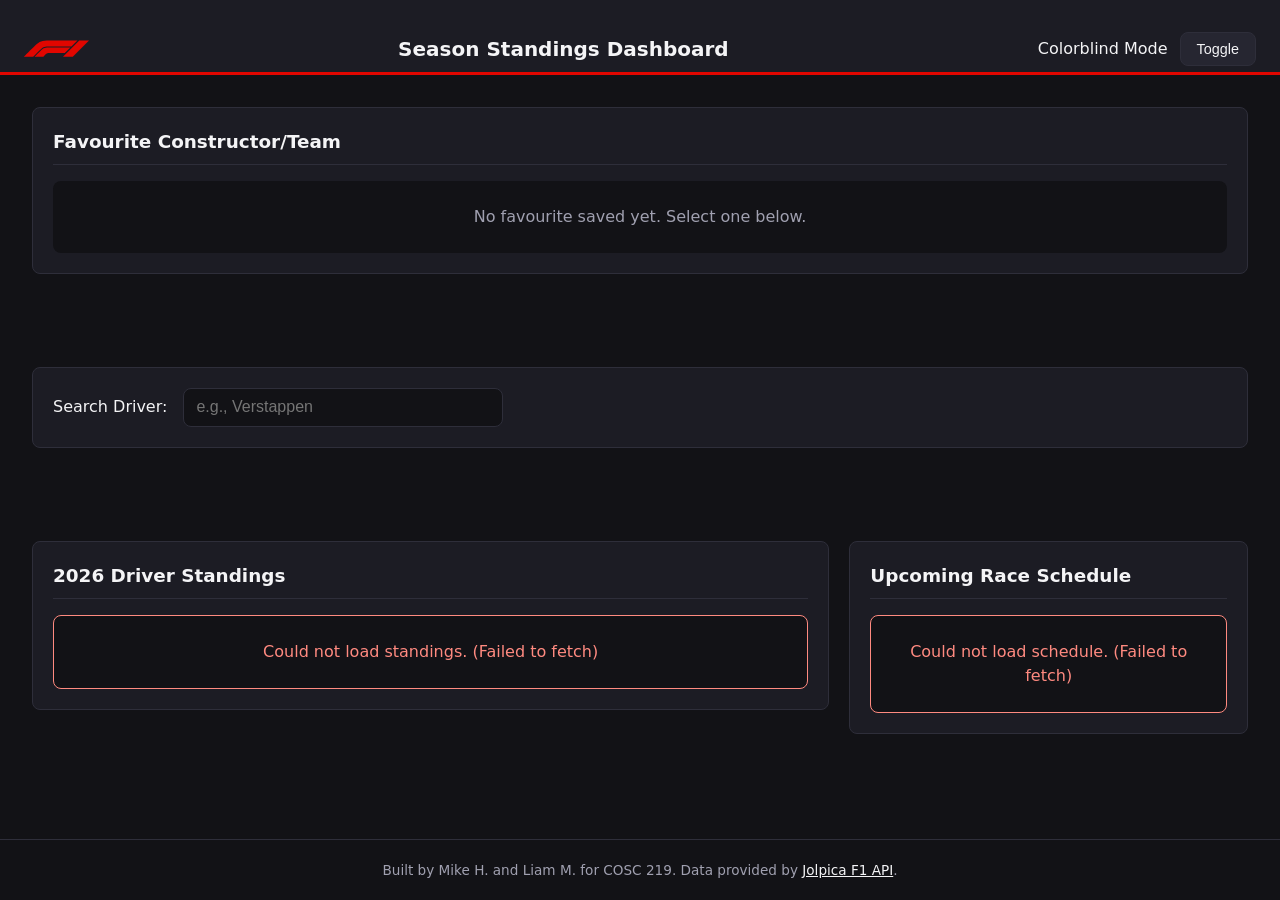
==== index.html @ 8c7723d0 "Favicon added" ====
<!DOCTYPE html>
<html lang="en">

<head>
  <meta charset="UTF-8">
  <meta name="viewport" content="width=device-width, initial-scale=1.0">
  <title>Formula 1 Season Dashboard</title>
  <link rel="stylesheet" href="css/style.css">
  <script type="module" src="js/main.js" defer></script>
  <link rel="icon" type="image/svg+xml" href="assets/f1-logo.svg">
</head>

<body class="dark-mode">

  <header>
    <div class="logo-container">
      <!-- Placeholder for the official F1 logo -->
      <img src="assets/f1-logo.svg" alt="Formula 1 Logo" id="f1-logo">
    </div>
    <h1>Season Standings Dashboard</h1>

    <div class="controls">
      <label for="colorblind-toggle">Colorblind Mode</label>
      <button id="colorblind-toggle" aria-pressed="false">Toggle</button>
    </div>
  </header>

  <main>
    <!-- Favourites Section -->
    <section id="favourites-section" aria-labelledby="favourites-heading">
      <h2 id="favourites-heading">Favourite Constructor/Team</h2>
      <div id="favourites-container">
        <p class="empty-state">No favourite saved yet. Select one below.</p>
        <!-- Populated via localStorage -->
      </div>
    </section>

    <!-- Filter and Search Controls -->
    <section id="filters-section" aria-labelledby="filters-heading">
      <h2 id="filters-heading" class="visually-hidden">Filter Standings</h2>
      <form id="filter-form">
        <label for="driver-search">Search Driver:</label>
        <input type="text" id="driver-search" placeholder="e.g., Verstappen">
      </form>
    </section>

    <!-- Standings Data Grid -->
    <section id="standings-section" aria-labelledby="standings-heading">
      <h2 id="standings-heading">2026 Driver Standings</h2>

      <div id="standings-loading" class="ui-state">Loading data from Jolpica F1...</div>
      <div id="standings-error" class="ui-state hidden" aria-live="assertive"></div>

      <div id="standings-loaded" class="hidden">
        <table id="standings-table">
          <thead>
            <tr>
              <th scope="col">Pos</th>
              <th scope="col">Driver</th>
              <th scope="col">Constructor</th>
              <th scope="col">Points</th>
              <th scope="col">Action</th>
            </tr>
          </thead>
          <tbody id="standings-body">
            <!-- JavaScript using textContent goes here -->
          </tbody>
        </table>
      </div>
    </section>

    <!-- Schedule Data -->
    <section id="schedule-section" aria-labelledby="schedule-heading">
      <h2 id="schedule-heading">Upcoming Race Schedule</h2>
      <div id="schedule-loading" class="ui-state">Loading schedule...</div>
      <div id="schedule-error" class="ui-state hidden" aria-live="assertive"></div>

      <ul id="schedule-list" class="hidden">
        <!-- JavaScript using textContent goes here -->
      </ul>
    </section>
  </main>

  <footer>
    <p>Built by Mike H. and Liam M. for COSC 219. Data provided by <a href="https://jolpi.ca/" target="_blank">Jolpica
        F1 API</a>.</p>
  </footer>

</body>

</html>
---- css/style.css ----
/* =========================================
   CSS Variables
   ========================================= */
:root {
    /* Base UI Colors */
    --bg-page: #121216;
    --bg-surface: #1c1c24;
    --bg-surface-hover: #262631;
    --border-color: #2e2e3a;
    --text-primary: #f4f4f6;
    --text-muted: #a0a0b0;
    --accent-f1: #e10600;
    --focus-ring: #ffd166;

    /* 2026 Constructor Colors (Default) */
    --team-mercedes: #27f4d2;
    --team-ferrari: #e8002d;
    --team-red-bull: #3671c6;
    --team-mclaren: #ff8000;
    --team-racing-bulls: #6692ff;
    --team-alpine: #ff87bc;
    --team-haas: #b6babd;
    --team-audi: #ff2d00;
    --team-williams: #64c4ff;
    --team-aston-martin: #229971;
    --team-cadillac: #c5b358;

    --radius: 8px;
    --gap: 1.25rem;
}

/* Colorblind-Safe Constructor Overrides */
body.colorblind {
    --team-mercedes: #56b4e9;
    --team-ferrari: #d55e00;
    --team-red-bull: #0072b2;
    --team-mclaren: #e69f00;
    --team-racing-bulls: #cc79a7;
    --team-alpine: #f0e442;
    --team-haas: #d9d9d9;
    --team-audi: #ff6e54;
    --team-williams: #88ccee;
    --team-aston-martin: #009e73;
    --team-cadillac: #ddcc77;
}

/* =========================================
   Reset & Base Typography
   ========================================= */
*,
*::before,
*::after {
    box-sizing: border-box;
    margin: 0;
    padding: 0;
}

body {
    font-family: system-ui, -apple-system, BlinkMacSystemFont, "Segoe UI", Roboto, sans-serif;
    background-color: var(--bg-page);
    color: var(--text-primary);
    line-height: 1.5;
    min-height: 100vh;
    display: flex;
    flex-direction: column;
}

:focus-visible {
    outline: 3px solid var(--focus-ring);
    outline-offset: 2px;
}

/* =========================================
   Utility Classes
   ========================================= */
.hidden {
    display: none !important;
}

.visually-hidden {
    position: absolute;
    width: 1px;
    height: 1px;
    padding: 0;
    margin: -1px;
    overflow: hidden;
    clip: rect(0, 0, 0, 0);
    white-space: nowrap;
    border: 0;
}

/* =========================================
   Header & Controls
   ========================================= */
header {
    background-color: var(--bg-surface);
    border-bottom: 3px solid var(--accent-f1);
    height: 75px;
    padding: 1rem 1.5rem;
    display: flex;
    flex-wrap: wrap;
    align-items: center;
    justify-content: space-between;
    gap: 1rem;
}

.logo-container img {
    height: 65px;
    width: auto;
    display: block;
}

header h1 {
    font-size: 1.25rem;
    font-weight: 700;
}

.controls {
    display: flex;
    align-items: center;
    gap: 0.75rem;
}

/* =========================================
   Buttons & Form Inputs
   ========================================= */
button {
    background-color: var(--bg-surface-hover);
    color: var(--text-primary);
    border: 1px solid var(--border-color);
    border-radius: var(--radius);
    padding: 0.5rem 1rem;
    font-size: 0.9rem;
    cursor: pointer;
    transition: background-color 0.15s ease, border-color 0.15s ease;
}

button:hover {
    background-color: #323242;
    border-color: var(--text-muted);
}

button[aria-pressed="true"] {
    background-color: var(--accent-f1);
    border-color: var(--accent-f1);
    color: #ffffff;
    font-weight: 600;
}

input[type="text"] {
    width: 100%;
    max-width: 320px;
    padding: 0.6rem 0.75rem;
    background-color: var(--bg-page);
    color: var(--text-primary);
    border: 1px solid var(--border-color);
    border-radius: var(--radius);
    font-size: 1rem;
}

/* =========================================
   Main Layout
   ========================================= */
main {
    flex: 1;
    width: 100%;
    max-width: 1400px;
    margin: 0 auto;
    padding: 1.5rem 1rem;
    display: grid;
    grid-template-columns: 1fr;
    gap: var(--gap);
}

section {
    background-color: var(--bg-surface);
    border: 1px solid var(--border-color);
    border-radius: var(--radius);
    padding: 1.25rem;
}

section h2 {
    font-size: 1.15rem;
    margin-bottom: 1rem;
    border-bottom: 1px solid var(--border-color);
    padding-bottom: 0.5rem;
}

#filter-form {
    display: flex;
    flex-direction: column;
    gap: 0.5rem;
}

/* =========================================
   UI States
   ========================================= */
.ui-state,
.empty-state {
    padding: 1.5rem;
    text-align: center;
    color: var(--text-muted);
    background-color: var(--bg-page);
    border-radius: var(--radius);
}

#standings-error,
#schedule-error {
    color: #ff8a80;
    border: 1px solid #ff8a80;
}

/* =========================================
   Standings Table & Schedule List
   ========================================= */
#standings-loaded {
    overflow-x: auto;
}

#standings-table {
    width: 100%;
    border-collapse: collapse;
    text-align: left;
    font-size: 0.95rem;
}

#standings-table th,
#standings-table td {
    padding: 0.75rem 0.5rem;
    border-bottom: 1px solid var(--border-color);
}

#standings-table th {
    color: var(--text-muted);
    font-weight: 600;
}

#schedule-list {
    list-style: none;
    display: flex;
    flex-direction: column;
    gap: 0.75rem;
}

#schedule-list li {
    background-color: var(--bg-page);
    padding: 0.85rem 1rem;
    border-radius: var(--radius);
    border-left: 4px solid var(--accent-f1);
}

.team-badge {
    display: inline-flex;
    align-items: center;
    gap: 0.5rem;
}

.team-badge::before {
    content: "";
    display: inline-block;
    width: 4px;
    height: 1.1em;
    border-radius: 2px;
    background-color: var(--team-color, var(--text-muted));
}

/* =========================================
   Footer
   ========================================= */
footer {
    text-align: center;
    padding: 1.25rem;
    color: var(--text-muted);
    font-size: 0.85rem;
    border-top: 1px solid var(--border-color);
}

footer a {
    color: var(--text-primary);
}

/* =========================================
   Desktop Breakpoint
   ========================================= */
@media (min-width: 900px) {
    main {
        padding: 2rem;
        grid-template-columns: 2fr 1fr;
        align-items: start;
    }

    #favourites-section,
    #filters-section {
        grid-column: 1 / -1;
    }

    #filter-form {
        flex-direction: row;
        align-items: center;
        gap: 1rem;
    }
}
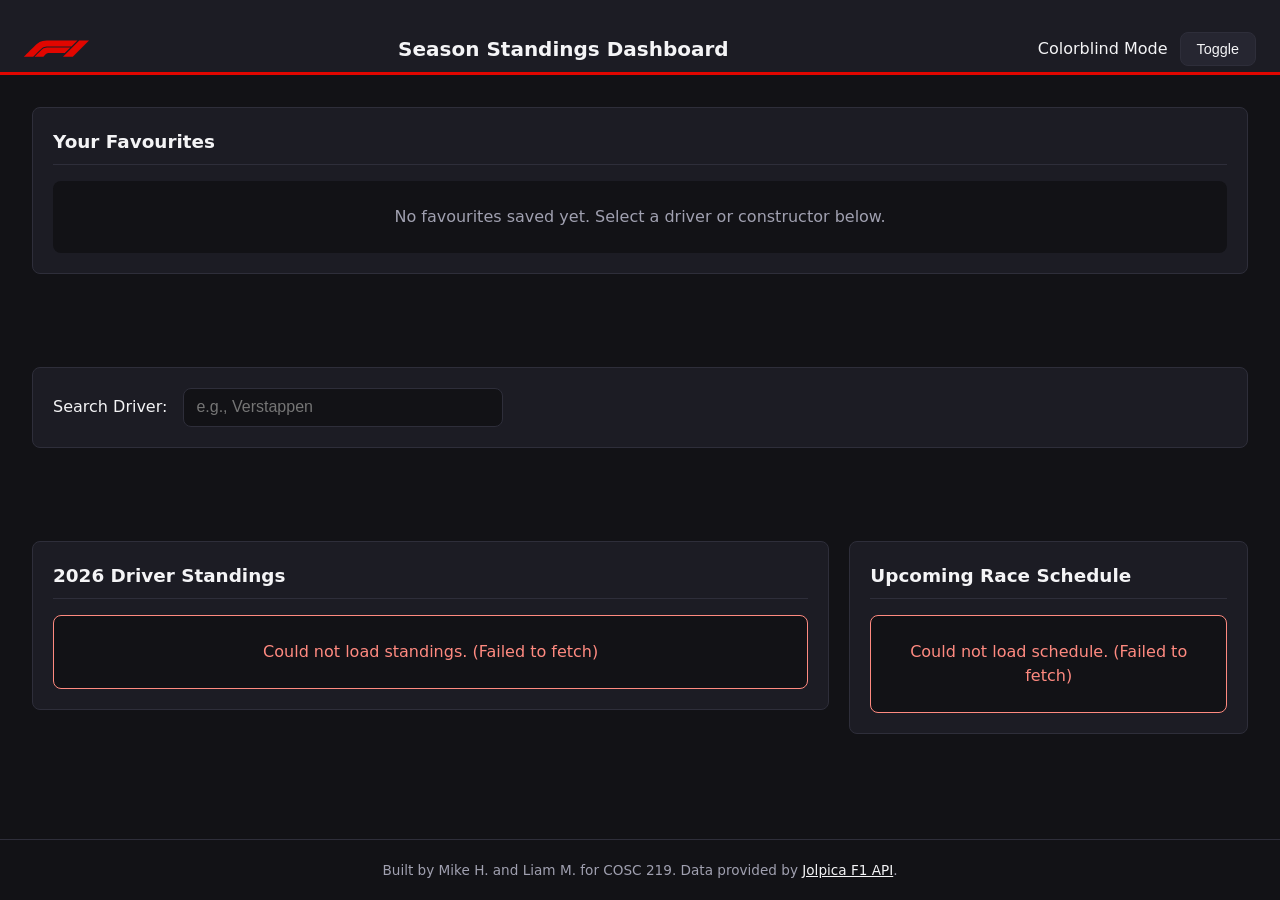
==== commit a61729a3: "Modiefied landing page and stylesheet for updated favourites section" ====
--- a/index.html
+++ b/index.html
@@ -28,12 +28,11 @@
   <main>
     <!-- Favourites Section -->
     <section id="favourites-section" aria-labelledby="favourites-heading">
-      <h2 id="favourites-heading">Favourite Constructor/Team</h2>
-      <div id="favourites-container">
-        <p class="empty-state">No favourite saved yet. Select one below.</p>
-        <!-- Populated via localStorage -->
-      </div>
-    </section>
+  <h2 id="favourites-heading">Your Favourites</h2>
+  <div id="favourites-container">
+    <p class="empty-state">No favourites saved yet. Select a driver or constructor below.</p>
+  </div>
+</section>
 
     <!-- Filter and Search Controls -->
     <section id="filters-section" aria-labelledby="filters-heading">
--- a/css/style.css
+++ b/css/style.css
@@ -280,6 +280,44 @@
 }
 
 /* =========================================
+   Favourites Section
+   ========================================= */
+#favourites-container {
+  display: grid;
+  grid-template-columns: repeat(auto-fit, minmax(220px, 1fr));
+  gap: 1rem;
+}
+
+.fav-card {
+  background-color: var(--bg-page);
+  border: 1px solid var(--border-color);
+  border-left: 4px solid var(--team-color, var(--accent-f1));
+  border-radius: var(--radius);
+  padding: 0.85rem 1rem;
+  display: flex;
+  justify-content: space-between;
+  align-items: center;
+  gap: 0.75rem;
+}
+
+.fav-card-label {
+  font-size: 0.75rem;
+  text-transform: uppercase;
+  color: var(--text-muted);
+}
+
+.action-buttons {
+  display: flex;
+  flex-wrap: wrap;
+  gap: 0.4rem;
+}
+
+.action-buttons button {
+  padding: 0.35rem 0.65rem;
+  font-size: 0.8rem;
+}
+
+/* =========================================
    Desktop Breakpoint
    ========================================= */
 @media (min-width: 900px) {
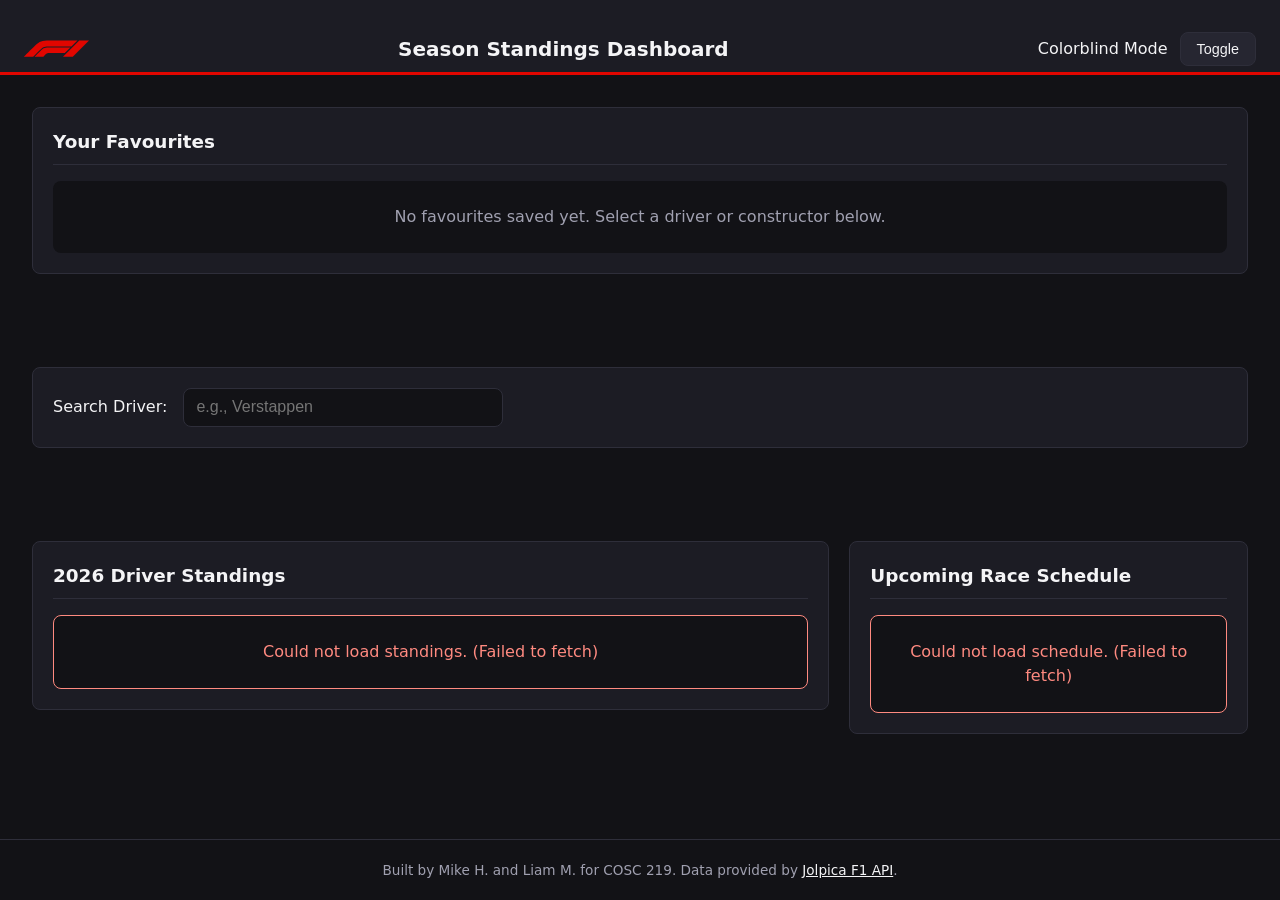
==== commit c3992751: "Updated main.js to allow saving favourite drivers and constructors" ====
--- a/index.html
+++ b/index.html
@@ -28,11 +28,11 @@
   <main>
     <!-- Favourites Section -->
     <section id="favourites-section" aria-labelledby="favourites-heading">
-  <h2 id="favourites-heading">Your Favourites</h2>
-  <div id="favourites-container">
-    <p class="empty-state">No favourites saved yet. Select a driver or constructor below.</p>
-  </div>
-</section>
+      <h2 id="favourites-heading">Your Favourites</h2>
+      <div id="favourites-container">
+        <p class="empty-state">No favourites saved yet. Select a driver or constructor below.</p>
+      </div>
+    </section>
 
     <!-- Filter and Search Controls -->
     <section id="filters-section" aria-labelledby="filters-heading">
--- a/css/style.css
+++ b/css/style.css
@@ -283,38 +283,38 @@
    Favourites Section
    ========================================= */
 #favourites-container {
-  display: grid;
-  grid-template-columns: repeat(auto-fit, minmax(220px, 1fr));
-  gap: 1rem;
+    display: grid;
+    grid-template-columns: repeat(auto-fit, minmax(220px, 1fr));
+    gap: 1rem;
 }
 
 .fav-card {
-  background-color: var(--bg-page);
-  border: 1px solid var(--border-color);
-  border-left: 4px solid var(--team-color, var(--accent-f1));
-  border-radius: var(--radius);
-  padding: 0.85rem 1rem;
-  display: flex;
-  justify-content: space-between;
-  align-items: center;
-  gap: 0.75rem;
+    background-color: var(--bg-page);
+    border: 1px solid var(--border-color);
+    border-left: 4px solid var(--team-color, var(--accent-f1));
+    border-radius: var(--radius);
+    padding: 0.85rem 1rem;
+    display: flex;
+    justify-content: space-between;
+    align-items: center;
+    gap: 0.75rem;
 }
 
 .fav-card-label {
-  font-size: 0.75rem;
-  text-transform: uppercase;
-  color: var(--text-muted);
+    font-size: 0.75rem;
+    text-transform: uppercase;
+    color: var(--text-muted);
 }
 
 .action-buttons {
-  display: flex;
-  flex-wrap: wrap;
-  gap: 0.4rem;
+    display: flex;
+    flex-wrap: wrap;
+    gap: 0.4rem;
 }
 
 .action-buttons button {
-  padding: 0.35rem 0.65rem;
-  font-size: 0.8rem;
+    padding: 0.35rem 0.65rem;
+    font-size: 0.8rem;
 }
 
 /* =========================================
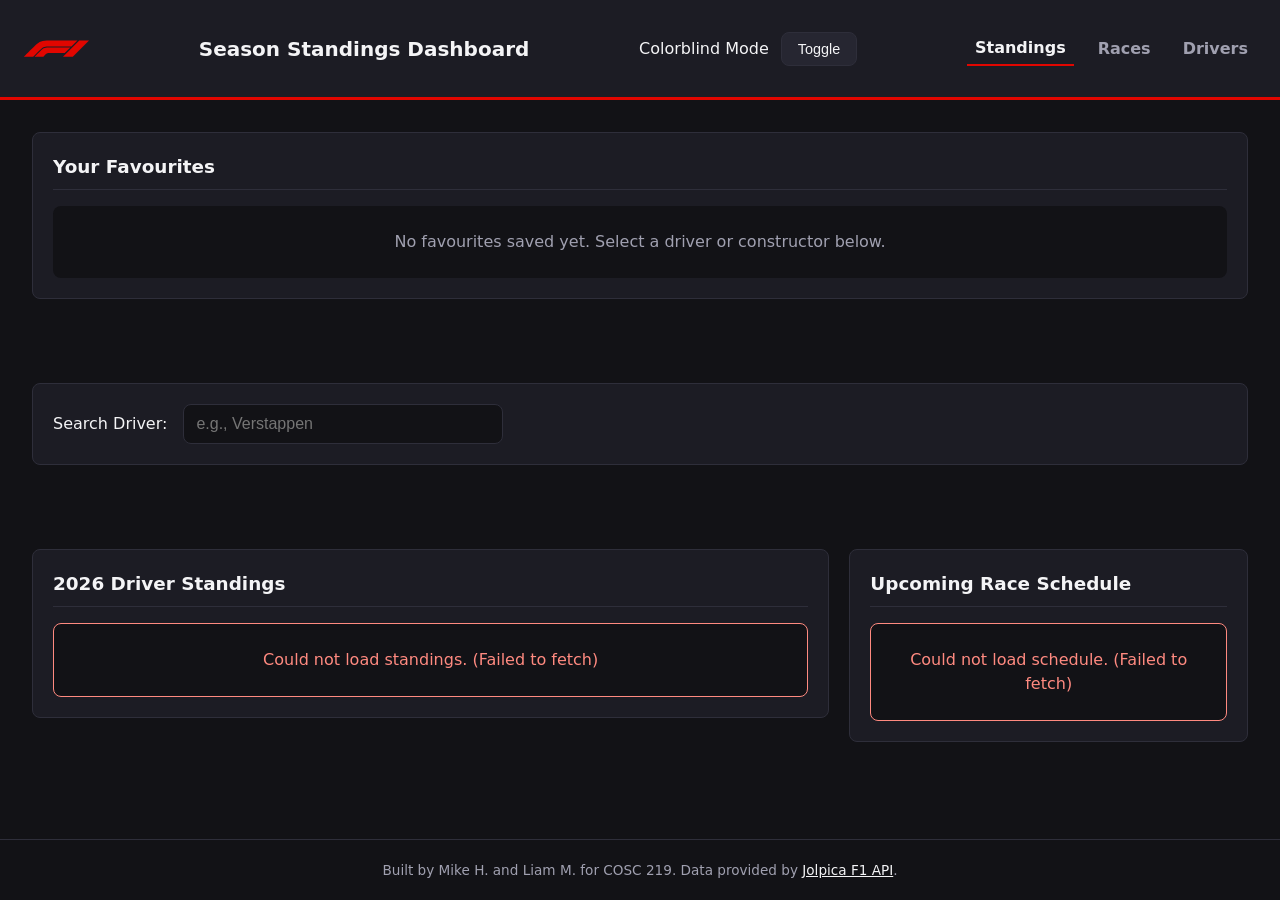
==== commit 6bf83451: "Modified main.js to remove duplicate code, and created drivers and races pages" ====
--- a/index.html
+++ b/index.html
@@ -23,6 +23,12 @@
       <label for="colorblind-toggle">Colorblind Mode</label>
       <button id="colorblind-toggle" aria-pressed="false">Toggle</button>
     </div>
+
+    <nav aria-label="Main navigation">
+      <a href="index.html" aria-current="page">Standings</a>
+      <a href="races.html">Races</a>
+      <a href="drivers.html">Drivers</a>
+    </nav>
   </header>
 
   <main>
--- a/css/style.css
+++ b/css/style.css
@@ -95,13 +95,38 @@
 header {
     background-color: var(--bg-surface);
     border-bottom: 3px solid var(--accent-f1);
-    height: 75px;
+    min-height: 75px;
     padding: 1rem 1.5rem;
     display: flex;
     flex-wrap: wrap;
     align-items: center;
     justify-content: space-between;
     gap: 1rem;
+}
+
+header nav {
+    display: flex;
+    gap: 1rem;
+    align-items: center;
+}
+
+header nav a {
+    color: var(--text-muted);
+    text-decoration: none;
+    font-weight: 600;
+    padding: 0.25rem 0.5rem;
+    border-radius: var(--radius);
+    transition: color 0.15s ease;
+}
+
+header nav a:hover,
+header nav a[aria-current="page"] {
+    color: var(--text-primary);
+}
+
+header nav a[aria-current="page"] {
+    border-bottom: 2px solid var(--accent-f1);
+    border-radius: 0;
 }
 
 .logo-container img {
@@ -318,6 +343,81 @@
 }
 
 /* =========================================
+   Races & Drivers Pages
+   ========================================= */
+.selector-form {
+    display: flex;
+    flex-wrap: wrap;
+    align-items: center;
+    gap: 0.75rem;
+}
+
+select {
+    width: 100%;
+    max-width: 360px;
+    padding: 0.6rem 0.75rem;
+    background-color: var(--bg-page);
+    color: var(--text-primary);
+    border: 1px solid var(--border-color);
+    border-radius: var(--radius);
+    font-size: 1rem;
+    cursor: pointer;
+}
+
+.table-wrapper {
+    overflow-x: auto;
+}
+
+.data-table {
+    width: 100%;
+    border-collapse: collapse;
+    text-align: left;
+    font-size: 0.95rem;
+}
+
+.data-table th,
+.data-table td {
+    padding: 0.75rem 0.5rem;
+    border-bottom: 1px solid var(--border-color);
+}
+
+.data-table th {
+    color: var(--text-muted);
+    font-weight: 600;
+}
+
+#race-error,
+#driver-error {
+    color: #ff8a80;
+    border: 1px solid #ff8a80;
+}
+
+.bio-grid {
+    display: grid;
+    grid-template-columns: repeat(auto-fit, minmax(160px, 1fr));
+    gap: 1rem;
+}
+
+.bio-stat {
+    background-color: var(--bg-page);
+    border: 1px solid var(--border-color);
+    border-radius: var(--radius);
+    padding: 0.85rem 1rem;
+}
+
+.bio-stat-label {
+    font-size: 0.75rem;
+    text-transform: uppercase;
+    color: var(--text-muted);
+    margin-bottom: 0.25rem;
+}
+
+.bio-stat-value {
+    font-size: 1.05rem;
+    font-weight: 600;
+}
+
+/* =========================================
    Desktop Breakpoint
    ========================================= */
 @media (min-width: 900px) {
@@ -327,6 +427,10 @@
         align-items: start;
     }
 
+    main.single-column {
+        grid-template-columns: 1fr;
+    }
+
     #favourites-section,
     #filters-section {
         grid-column: 1 / -1;
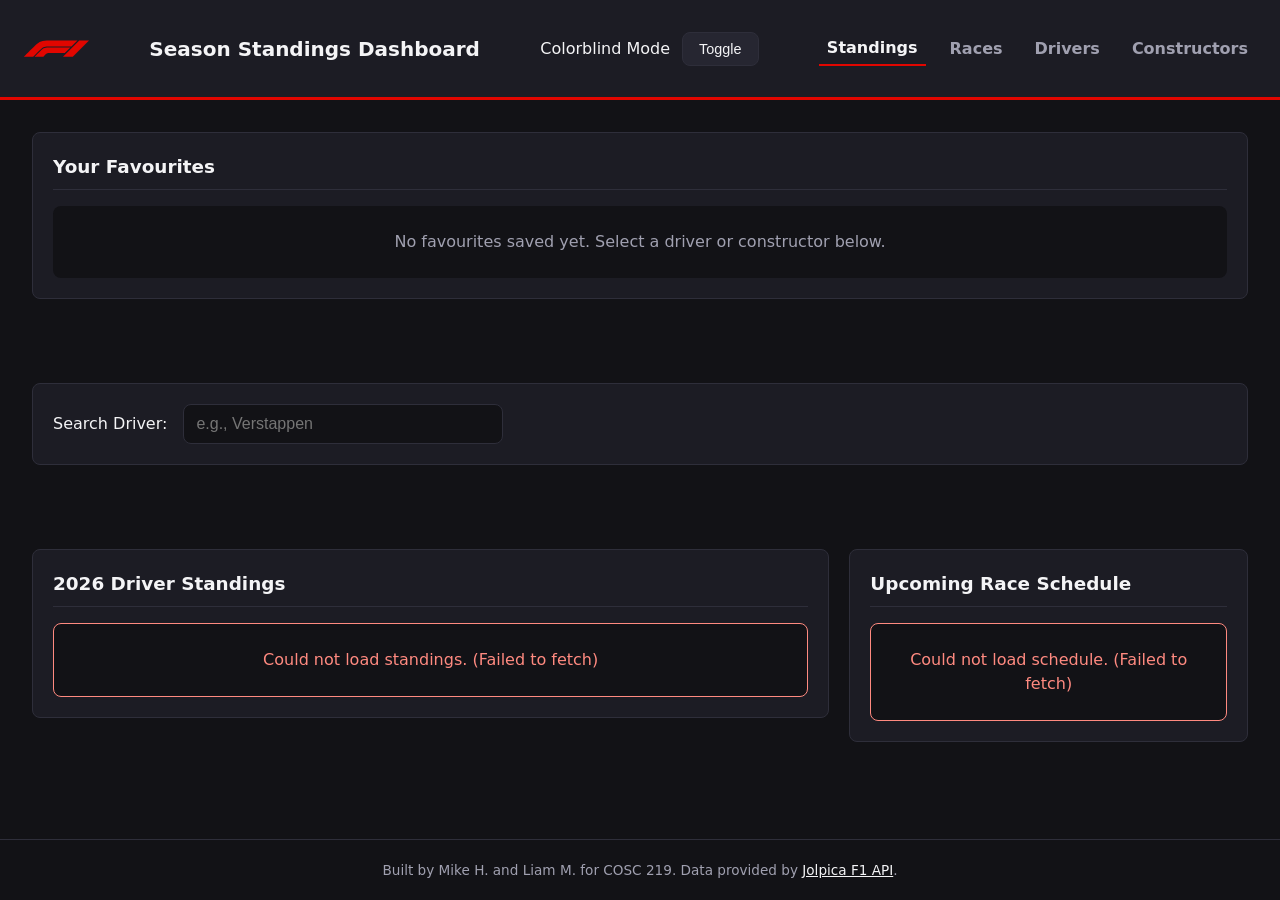
==== commit 8390c225: "Created constructor page, wired it up to constructor.js, and updated the stylesheet" ====
--- a/index.html
+++ b/index.html
@@ -28,6 +28,7 @@
       <a href="index.html" aria-current="page">Standings</a>
       <a href="races.html">Races</a>
       <a href="drivers.html">Drivers</a>
+      <a href="constructors.html">Constructors</a>
     </nav>
   </header>
 
--- a/css/style.css
+++ b/css/style.css
@@ -387,9 +387,15 @@
 }
 
 #race-error,
-#driver-error {
+#driver-error,
+#constructors-error {
     color: #ff8a80;
     border: 1px solid #ff8a80;
+}
+
+.fav-row {
+    background-color: var(--bg-surface-hover);
+    font-weight: 600;
 }
 
 .bio-grid {
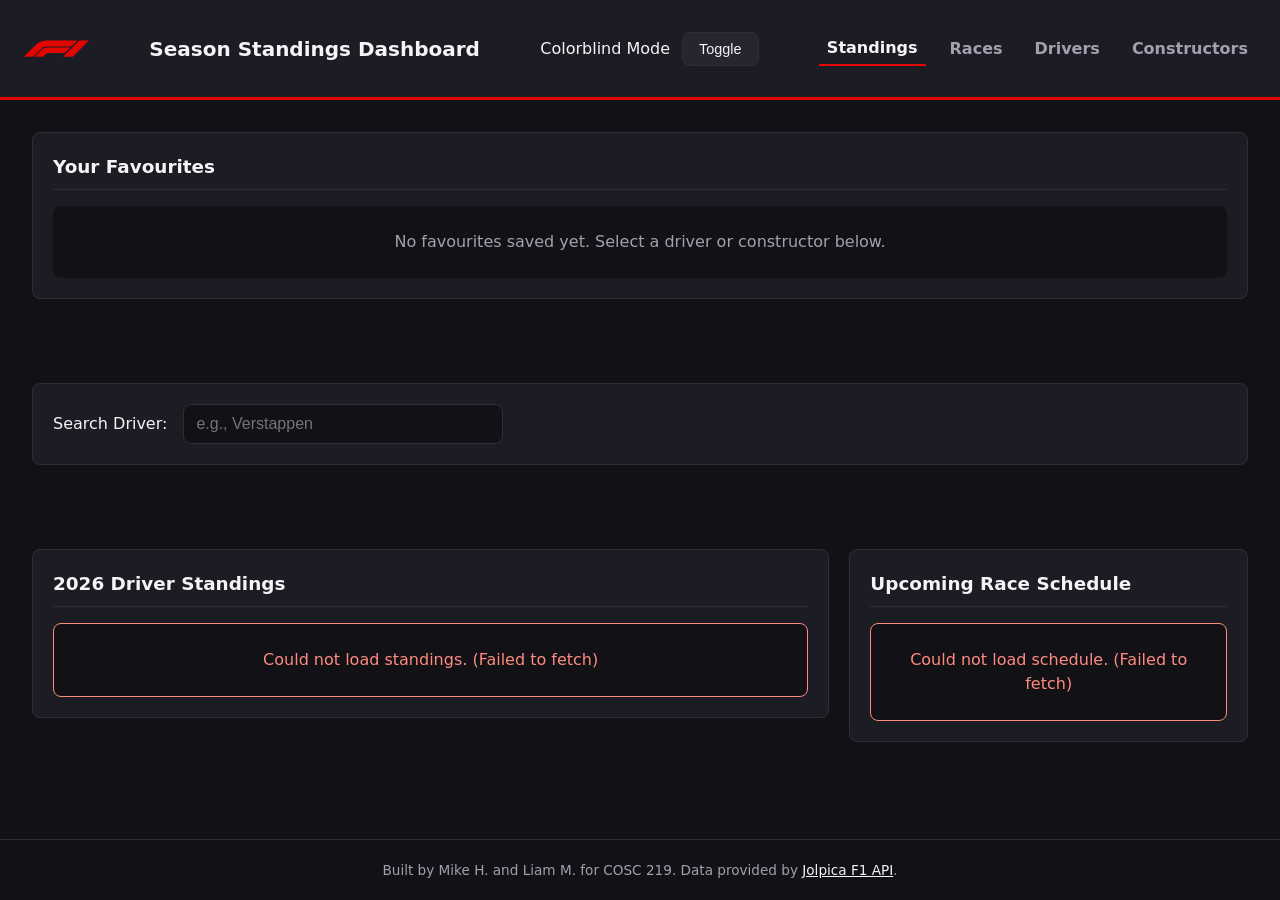
==== commit e6f1b549: "Fixed some formatting bugs" ====
--- a/index.html
+++ b/index.html
@@ -14,7 +14,6 @@
 
   <header>
     <div class="logo-container">
-      <!-- Placeholder for the official F1 logo -->
       <img src="assets/f1-logo.svg" alt="Formula 1 Logo" id="f1-logo">
     </div>
     <h1>Season Standings Dashboard</h1>
@@ -33,7 +32,6 @@
   </header>
 
   <main>
-    <!-- Favourites Section -->
     <section id="favourites-section" aria-labelledby="favourites-heading">
       <h2 id="favourites-heading">Your Favourites</h2>
       <div id="favourites-container">
@@ -41,7 +39,6 @@
       </div>
     </section>
 
-    <!-- Filter and Search Controls -->
     <section id="filters-section" aria-labelledby="filters-heading">
       <h2 id="filters-heading" class="visually-hidden">Filter Standings</h2>
       <form id="filter-form">
@@ -50,7 +47,6 @@
       </form>
     </section>
 
-    <!-- Standings Data Grid -->
     <section id="standings-section" aria-labelledby="standings-heading">
       <h2 id="standings-heading">2026 Driver Standings</h2>
 
@@ -69,20 +65,17 @@
             </tr>
           </thead>
           <tbody id="standings-body">
-            <!-- JavaScript using textContent goes here -->
           </tbody>
         </table>
       </div>
     </section>
 
-    <!-- Schedule Data -->
     <section id="schedule-section" aria-labelledby="schedule-heading">
       <h2 id="schedule-heading">Upcoming Race Schedule</h2>
       <div id="schedule-loading" class="ui-state">Loading schedule...</div>
       <div id="schedule-error" class="ui-state hidden" aria-live="assertive"></div>
 
       <ul id="schedule-list" class="hidden">
-        <!-- JavaScript using textContent goes here -->
       </ul>
     </section>
   </main>
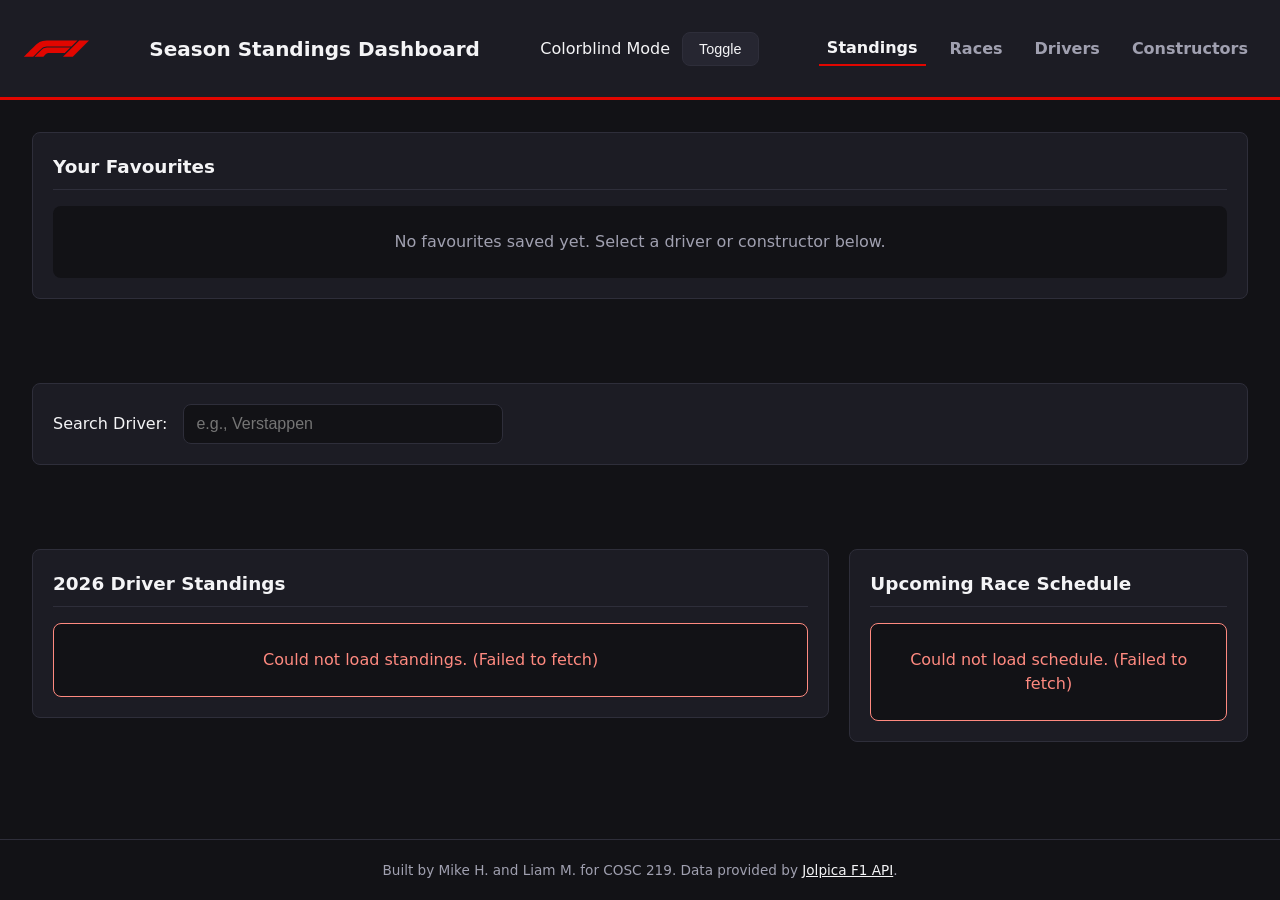
==== commit 5af870db: "Added case incensitive live driver standing search filter and no results handling" ====
--- a/index.html
+++ b/index.html
@@ -67,6 +67,7 @@
           <tbody id="standings-body">
           </tbody>
         </table>
+        <p id="search-empty" class="empty-state hidden" role="status">No drivers match your search.</p>
       </div>
     </section>
 
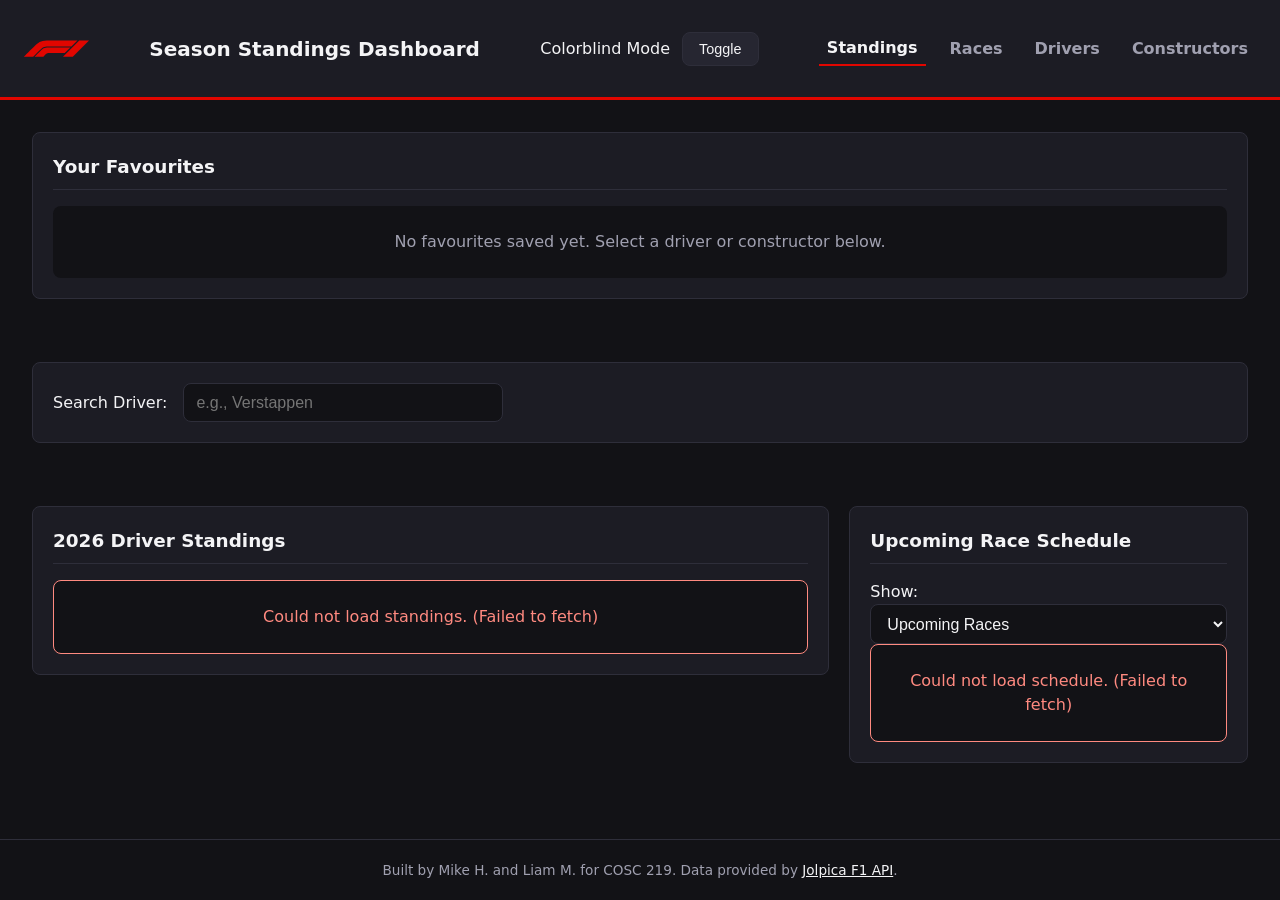
==== commit 3325f2c3: "upcoming races all races drop down menu added" ====
--- a/index.html
+++ b/index.html
@@ -73,6 +73,11 @@
 
     <section id="schedule-section" aria-labelledby="schedule-heading">
       <h2 id="schedule-heading">Upcoming Race Schedule</h2>
+      <label for="schedule-filter">Show:</label>
+      <select id="schedule-filter">
+        <option value="upcoming">Upcoming Races</option>
+        <option value="all">All Races</option>
+      </select>
       <div id="schedule-loading" class="ui-state">Loading schedule...</div>
       <div id="schedule-error" class="ui-state hidden" aria-live="assertive"></div>
 
